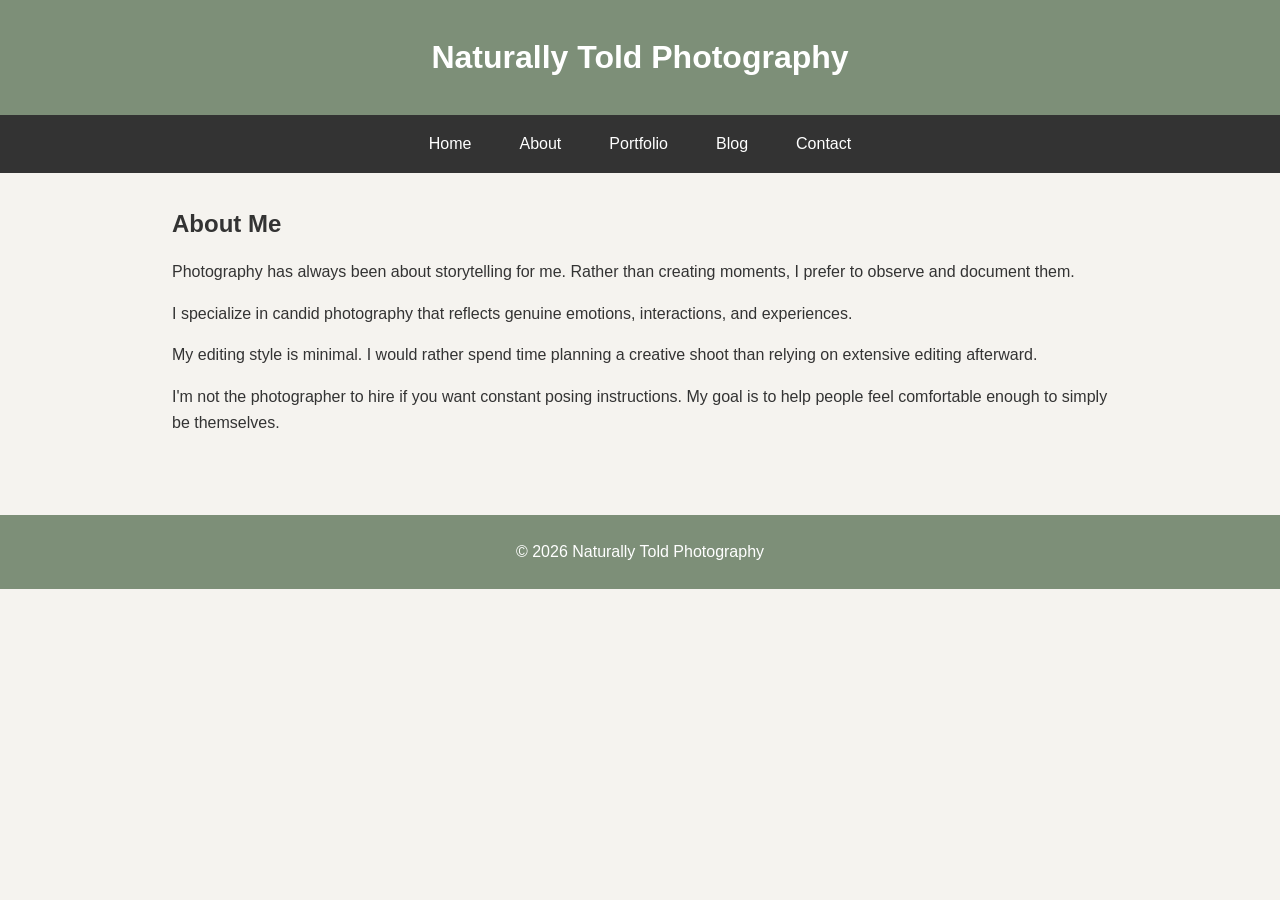
==== about.html @ 889eb0e0 "Add about.html for photography website" ====
<!DOCTYPE html>
<html lang="en">
<head>
    <meta charset="UTF-8">
    <meta name="viewport" content="width=device-width, initial-scale=1.0">
    <title>About | Naturally Told Photography</title>
    <link rel="stylesheet" href="css/style.css">
</head>
<body>

<header>
    <h1>Naturally Told Photography</h1>
</header>

<nav>
    <ul>
        <li><a href="index.html">Home</a></li>
        <li><a href="about.html">About</a></li>
        <li><a href="portfolio.html">Portfolio</a></li>
        <li><a href="blog.html">Blog</a></li>
        <li><a href="contact.html">Contact</a></li>
    </ul>
</nav>

<main>
    <h2>About Me</h2>

    <p>Photography has always been about storytelling for me. Rather than creating moments, I prefer to observe and document them.</p>

    <p>I specialize in candid photography that reflects genuine emotions, interactions, and experiences.</p>

    <p>My editing style is minimal. I would rather spend time planning a creative shoot than relying on extensive editing afterward.</p>

    <p>I'm not the photographer to hire if you want constant posing instructions. My goal is to help people feel comfortable enough to simply be themselves.</p>
</main>

<footer>
    <p>&copy; 2026 Naturally Told Photography</p>
</footer>

</body>
</html>
---- css/style.css ----
:root {
    --primary-color: #7d8f78;
    --secondary-color: #f5f0e6;
    --accent-color: #c79a9a;
    --text-color: #333333;
}

* {
    margin: 0;
    padding: 0;
    box-sizing: border-box;
}

body {
    font-family: Arial, sans-serif;
    line-height: 1.6;
    color: var(--text-color);
    background: white;
}

header {
    background: var(--primary-color);
    color: white;
    text-align: center;
    padding: 2rem;
}

nav {
    background: #333;
}
body {
    background-color: #f5f3ef;
}
nav ul {
    display: flex;
    justify-content: center;
    list-style: none;
}
img {
    display: block;
    margin: 20px auto;
    border: 4px solid #000;
    padding: 12px;
    background-color: white;
    box-shadow: 0 4px 10px rgba(0, 0, 0, 0.3);
    max-width: 100%;
    height: auto;
}
nav li {
    margin: 0;
}

nav a {
    color: white;
    text-decoration: none;
    display: block;
    padding: 1rem 1.5rem;
}

nav a:hover {
    background: var(--accent-color);
}

.hero {
    background: var(--secondary-color);
    text-align: center;
    padding: 4rem 2rem;
}

main {
    max-width: 1000px;
    margin: auto;
    padding: 2rem;
}

main h2 {
    margin-bottom: 1rem;
}

main p {
    margin-bottom: 1rem;
}

.gallery {
    display: grid;
    grid-template-columns: repeat(auto-fit, minmax(250px, 1fr));
    gap: 1rem;
}

.card {
    background: var(--secondary-color);
    padding: 1.5rem;
    border-radius: 8px;
}

article {
    margin-bottom: 2rem;
}

form {
    display: flex;
    flex-direction: column;
}

label {
    margin-top: 1rem;
}

input,
textarea {
    padding: 0.75rem;
    margin-top: 0.5rem;
}

button {
    margin-top: 1rem;
    padding: 0.75rem;
    border: none;
    background: var(--primary-color);
    color: white;
    cursor: pointer;
}

button:hover {
    background: var(--accent-color);
}

footer {
    text-align: center;
    padding: 1.5rem;
    background: var(--primary-color);
    color: white;
    margin-top: 2rem;
}

@media (max-width: 768px) {
    nav ul {
        flex-direction: column;
    }

    nav a {
        text-align: center;
    }
}
figure {
    text-align: center;
    margin: 20px auto;
}

figcaption {
    margin-top: 8px;
    font-size: 0.85rem;
    color: #555;
    font-style: italic;
}
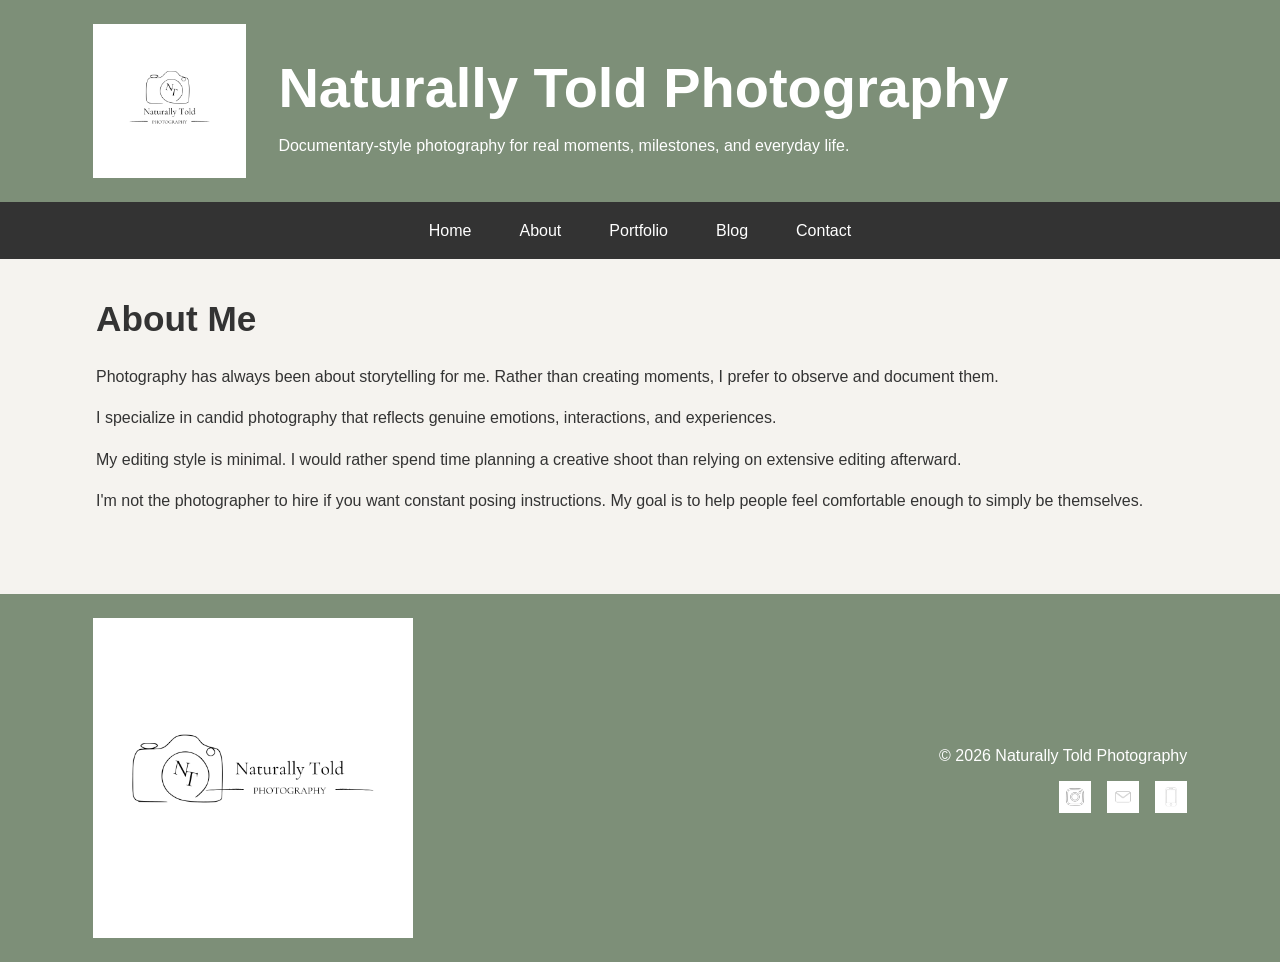
==== commit 1b158cb5: "Refactor header and footer with new structure Updated the header and footer sections with new layout" ====
--- a/about.html
+++ b/about.html
@@ -9,7 +9,18 @@
 <body>
 
 <header>
-    <h1>Naturally Told Photography</h1>
+    <div class="header-inner">
+
+        <img src="images/NTP-logo-vertical.png"
+             alt="Naturally Told Photography Logo"
+             class="header-logo">
+
+        <div>
+            <h1>Naturally Told Photography</h1>
+            <p>Documentary-style photography for real moments, milestones, and everyday life.</p>
+        </div>
+
+    </div>
 </header>
 
 <nav>
@@ -35,7 +46,35 @@
 </main>
 
 <footer>
-    <p>&copy; 2026 Naturally Told Photography</p>
+    <div class="footer-inner">
+
+        <img src="images/NTP-logo-horizontal.png"
+             alt="Naturally Told Photography Logo"
+             class="footer-logo">
+
+        <div class="footer-right">
+
+            <p>&copy; 2026 Naturally Told Photography</p>
+
+            <div class="footer-icons">
+
+                <a href="https://instagram.com/youraccount" target="_blank" aria-label="Instagram">
+                    <img src="images/icon-ig.png" alt="Instagram">
+                </a>
+
+                <a href="mailto:youremail@example.com" aria-label="Email">
+                    <img src="images/icon-email.png" alt="Email">
+                </a>
+
+                <a href="tel:12085551212" aria-label="Phone">
+                    <img src="images/icon-phone.png" alt="Phone">
+                </a>
+
+            </div>
+
+        </div>
+
+    </div>
 </footer>
 
 </body>
--- a/css/style.css
+++ b/css/style.css
@@ -1,10 +1,17 @@
+/* ==========================
+   Variables
+========================== */
 :root {
     --primary-color: #7d8f78;
     --secondary-color: #f5f0e6;
     --accent-color: #c79a9a;
     --text-color: #333333;
-}
-
+    --site-bg: #f5f3ef;
+}
+
+/* ==========================
+   Global Styles
+========================== */
 * {
     margin: 0;
     padding: 0;
@@ -15,72 +22,133 @@
     font-family: Arial, sans-serif;
     line-height: 1.6;
     color: var(--text-color);
-    background: white;
-}
-
+    background-color: var(--site-bg);
+}
+
+img {
+    display: block;
+    width: 100%;
+    height: auto;
+}
+
+/* ==========================
+   Header
+========================== */
 header {
     background: var(--primary-color);
     color: white;
-    text-align: center;
-    padding: 2rem;
-}
-
+    padding: 1.5rem 2rem;
+}
+
+.header-inner {
+    width: 90%;
+    max-width: 1200px;
+    margin: 0 auto;
+    display: flex;
+    align-items: center;
+    justify-content: flex-start;
+    gap: 2rem;
+}
+
+.header-logo {
+    width: clamp(100px, 12vw, 160px);
+    height: auto;
+    margin: 0;
+    border: none;
+    padding: 0;
+    background: transparent;
+    box-shadow: none;
+}
+
+header h1 {
+    font-size: clamp(2rem, 5vw, 3.5rem);
+    margin: 0;
+}
+
+/* ==========================
+   Navigation
+========================== */
 nav {
     background: #333;
 }
-body {
-    background-color: #f5f3ef;
-}
+
 nav ul {
     display: flex;
     justify-content: center;
+    flex-wrap: wrap;
     list-style: none;
 }
-img {
+
+nav li {
+    margin: 0;
+}
+
+nav a {
     display: block;
-    margin: 20px auto;
-    border: 4px solid #000;
-    padding: 12px;
-    background-color: white;
-    box-shadow: 0 4px 10px rgba(0, 0, 0, 0.3);
-    max-width: 100%;
-    height: auto;
-}
-nav li {
-    margin: 0;
-}
-
-nav a {
     color: white;
     text-decoration: none;
-    display: block;
     padding: 1rem 1.5rem;
+    transition: background 0.3s ease;
 }
 
 nav a:hover {
     background: var(--accent-color);
 }
 
+/* ==========================
+   Hero Section
+========================== */
 .hero {
     background: var(--secondary-color);
     text-align: center;
     padding: 4rem 2rem;
 }
 
+.hero h2 {
+    font-size: clamp(1.75rem, 4vw, 3rem);
+}
+
+/* ==========================
+   Main Image
+========================== */
+.main-image {
+    width: 90%;
+    max-width: 1100px;
+    margin: 2rem auto;
+}
+
+.main-image img {
+    width: 80%;
+    max-width: 850px;
+    margin: 2rem auto;
+    border: none;
+    padding: 0;
+    box-shadow: none;
+    border-radius: 8px;
+}
+
+/* ==========================
+   Main Content
+========================== */
 main {
-    max-width: 1000px;
+    width: 90%;
+    max-width: 1200px;
     margin: auto;
     padding: 2rem;
 }
 
 main h2 {
     margin-bottom: 1rem;
+    font-size: clamp(1.5rem, 3vw, 2.2rem);
 }
 
 main p {
     margin-bottom: 1rem;
 }
 
+/* ==========================
+   Gallery
+========================== */
 .gallery {
     display: grid;
     grid-template-columns: repeat(auto-fit, minmax(250px, 1fr));
@@ -97,6 +165,35 @@
     margin-bottom: 2rem;
 }
 
+/* ==========================
+   Content Images
+========================== */
+figure {
+    text-align: center;
+    margin: 20px auto;
+}
+
+figure img,
+article img,
+.gallery img {
+    max-width: 600px;
+    margin: 20px auto;
+    border: 4px solid #000;
+    padding: 12px;
+    background: white;
+    box-shadow: 0 4px 10px rgba(0,0,0,.3);
+}
+
+figcaption {
+    margin-top: 8px;
+    font-size: 0.85rem;
+    color: #555;
+    font-style: italic;
+}
+
+/* ==========================
+   Forms
+========================== */
 form {
     display: flex;
     flex-direction: column;
@@ -108,6 +205,7 @@
 
 input,
 textarea {
+    width: 100%;
     padding: 0.75rem;
     margin-top: 0.5rem;
 }
@@ -119,37 +217,185 @@
     background: var(--primary-color);
     color: white;
     cursor: pointer;
+    transition: background 0.3s ease;
 }
 
 button:hover {
     background: var(--accent-color);
 }
 
+/* ==========================
+   Footer
+========================== */
 footer {
-    text-align: center;
-    padding: 1.5rem;
     background: var(--primary-color);
     color: white;
+    padding: 1.5rem 2rem;
     margin-top: 2rem;
 }
 
-@media (max-width: 768px) {
+.footer-inner {
+    width: 90%;
+    max-width: 1200px;
+    margin: 0 auto;
+    display: flex;
+    justify-content: space-between;
+    align-items: center;
+    gap: 2rem;
+}
+
+.footer-logo {
+    width: clamp(200px, 25vw, 350px);
+    height: auto;
+    margin: 0;
+    border: none;
+    padding: 0;
+    background: transparent;
+    box-shadow: none;
+}
+
+.footer-right {
+    display: flex;
+    flex-direction: column;
+    align-items: flex-end;
+    gap: 0.75rem;
+}
+
+.footer-right p {
+    margin: 0;
+    font-size: 1rem;
+}
+
+.footer-icons {
+    display: flex;
+    gap: 1rem;
+    justify-content: flex-end;
+    align-items: center;
+}
+
+.footer-icons a {
+    display: flex;
+    align-items: center;
+    justify-content: center;
+    transition: transform 0.3s ease;
+}
+
+.footer-icons a:hover {
+    transform: scale(1.1);
+}
+
+.footer-icons img {
+    width: 32px;
+    height: 32px;
+    margin: 0;
+    border: none;
+    padding: 0;
+    background: transparent;
+    box-shadow: none;
+}
+
+/* ==========================
+   Tablet
+========================== */
+@media screen and (max-width: 768px) {
+
+    header {
+        padding: 1.5rem;
+    }
+
+    .header-inner {
+        width: 95%;
+        flex-direction: column;
+        align-items: flex-start;
+        gap: 1rem;
+    }
+
+    .header-logo {
+        width: 120px;
+    }
+
     nav ul {
         flex-direction: column;
+        align-items: center;
+    }
+
+    nav li {
+        width: 100%;
     }
 
     nav a {
         text-align: center;
-    }
-}
-figure {
-    text-align: center;
-    margin: 20px auto;
-}
-
-figcaption {
-    margin-top: 8px;
-    font-size: 0.85rem;
-    color: #555;
-    font-style: italic;
-}
+        padding: 1rem;
+    }
+
+    .hero {
+        padding: 2rem 1rem;
+    }
+
+    .main-image {
+        width: 95%;
+    }
+
+    .main-image img {
+        width: 100%;
+    }
+
+    main {
+        width: 95%;
+        padding: 1rem;
+    }
+
+    .gallery {
+        grid-template-columns: 1fr;
+    }
+
+    .card {
+        padding: 1rem;
+    }
+
+    button {
+        width: 100%;
+    }
+
+    .footer-inner {
+        width: 95%;
+        flex-direction: column;
+        text-align: center;
+    }
+
+    .footer-logo {
+        width: 250px;
+    }
+
+    .footer-right {
+        align-items: center;
+        text-align: center;
+    }
+
+    .footer-icons {
+        justify-content: center;
+    }
+}
+
+/* ==========================
+   Small Mobile
+========================== */
+@media screen and (max-width: 480px) {
+
+    header h1 {
+        font-size: 2rem;
+    }
+
+    .header-logo {
+        width: 100px;
+    }
+
+    .footer-logo {
+        width: 220px;
+    }
+
+    .footer-icons img {
+        width: 28px;
+        height: 28px;
+    }
+}
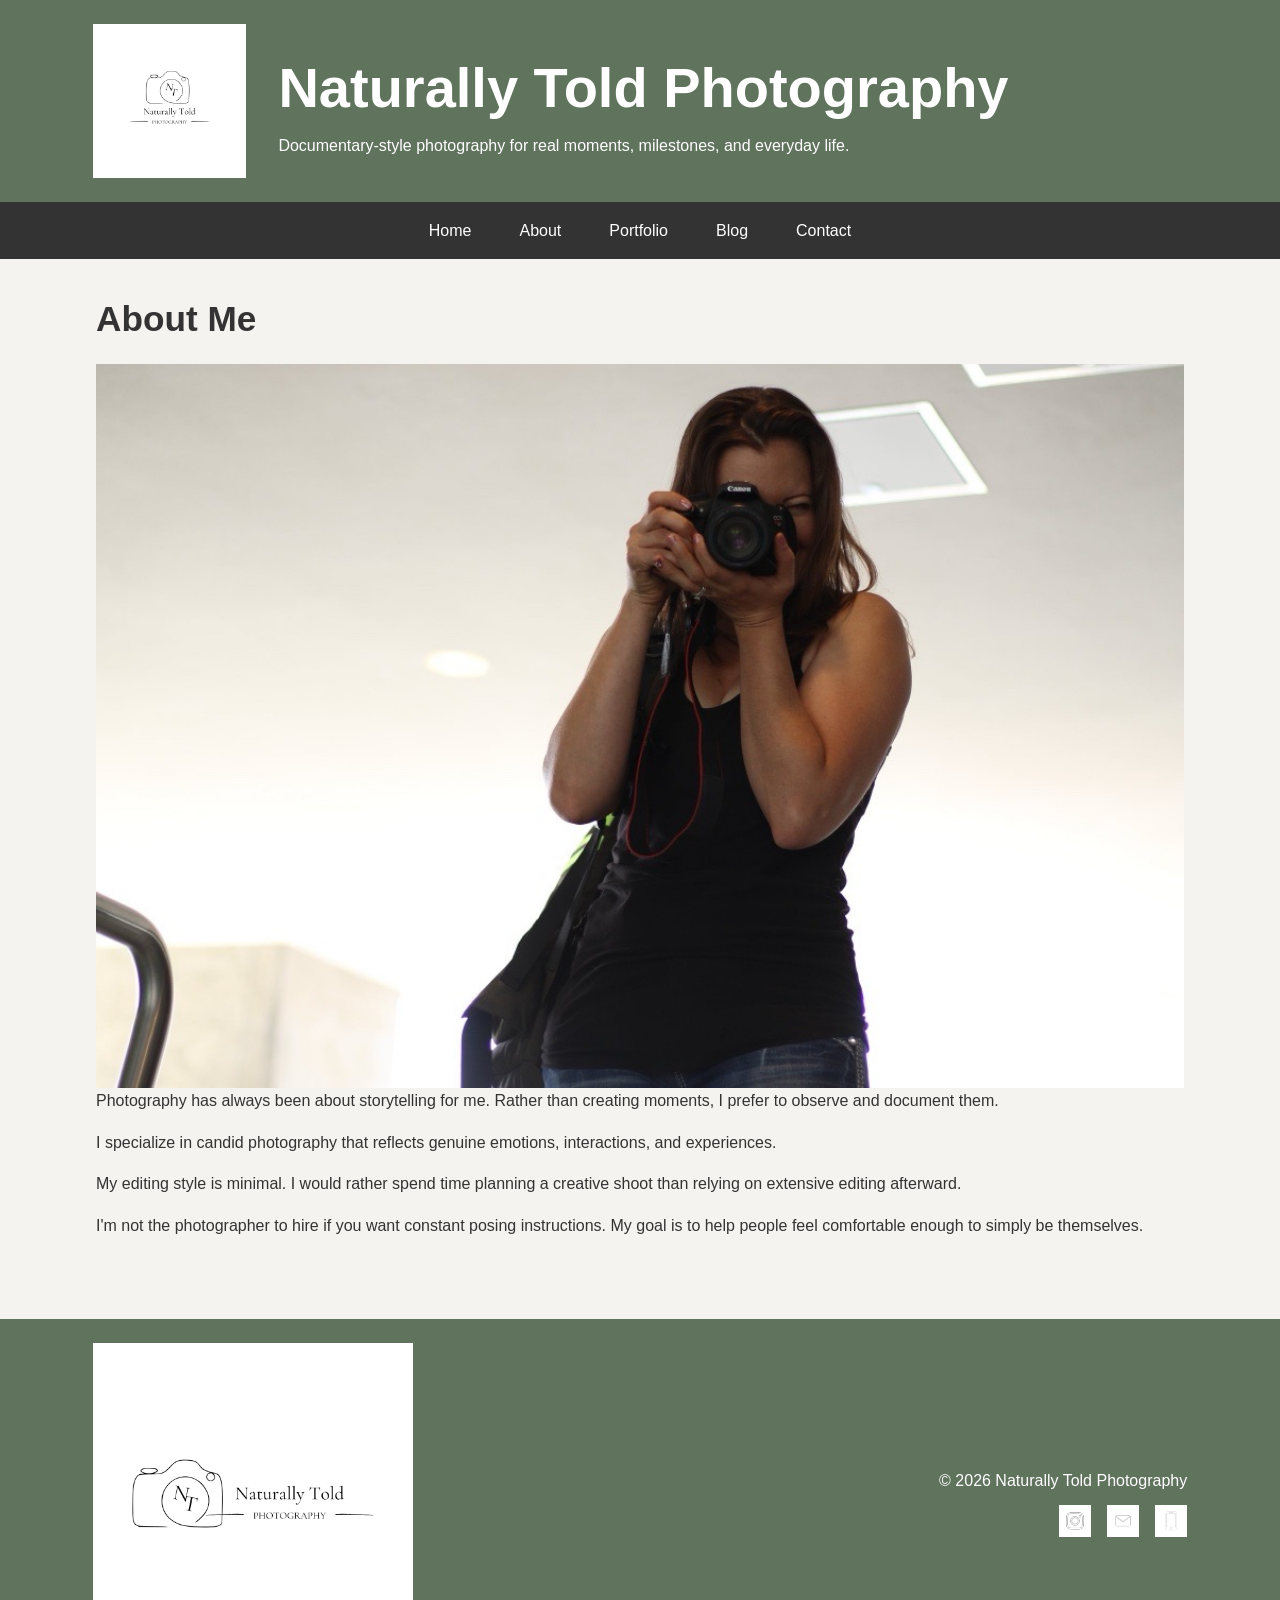
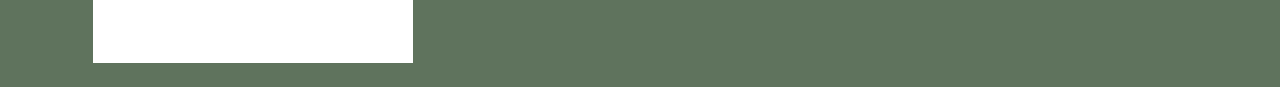
==== commit cd1e730f: "Refactor About Me section with new layout Reorganize about section with additional content and struc" ====
--- a/about.html
+++ b/about.html
@@ -36,13 +36,23 @@
 <main>
     <h2>About Me</h2>
 
-    <p>Photography has always been about storytelling for me. Rather than creating moments, I prefer to observe and document them.</p>
+    <div class="about-content">
 
-    <p>I specialize in candid photography that reflects genuine emotions, interactions, and experiences.</p>
+        <img src="images/me-behind-camera.jpg"
+             alt="Photographer behind the camera"
+             class="about-photo">
 
-    <p>My editing style is minimal. I would rather spend time planning a creative shoot than relying on extensive editing afterward.</p>
+        <div class="about-text">
+            <p>Photography has always been about storytelling for me. Rather than creating moments, I prefer to observe and document them.</p>
 
-    <p>I'm not the photographer to hire if you want constant posing instructions. My goal is to help people feel comfortable enough to simply be themselves.</p>
+            <p>I specialize in candid photography that reflects genuine emotions, interactions, and experiences.</p>
+
+            <p>My editing style is minimal. I would rather spend time planning a creative shoot than relying on extensive editing afterward.</p>
+
+            <p>I'm not the photographer to hire if you want constant posing instructions. My goal is to help people feel comfortable enough to simply be themselves.</p>
+        </div>
+
+    </div>
 </main>
 
 <footer>
--- a/css/style.css
+++ b/css/style.css
@@ -2,9 +2,9 @@
    Variables
 ========================== */
 :root {
-    --primary-color: #7d8f78;
+    --primary-color: #5f735d;
     --secondary-color: #f5f0e6;
-    --accent-color: #c79a9a;
+    --accent-color: #8f5555;
     --text-color: #333333;
     --site-bg: #f5f3ef;
 }
@@ -36,7 +36,7 @@
 ========================== */
 header {
     background: var(--primary-color);
-    color: white;
+    color: #ffffff;
     padding: 1.5rem 2rem;
 }
 
@@ -65,11 +65,15 @@
     margin: 0;
 }
 
+header p {
+    color: #ffffff;
+}
+
 /* ==========================
    Navigation
 ========================== */
 nav {
-    background: #333;
+    background: #333333;
 }
 
 nav ul {
@@ -85,14 +89,17 @@
 
 nav a {
     display: block;
-    color: white;
+    color: #ffffff;
     text-decoration: none;
     padding: 1rem 1.5rem;
     transition: background 0.3s ease;
 }
 
-nav a:hover {
+nav a:hover,
+nav a:focus {
     background: var(--accent-color);
+    color: #ffffff;
+    text-decoration: underline;
 }
 
 /* ==========================
@@ -178,16 +185,16 @@
 .gallery img {
     max-width: 600px;
     margin: 20px auto;
-    border: 4px solid #000;
+    border: 4px solid #000000;
     padding: 12px;
-    background: white;
-    box-shadow: 0 4px 10px rgba(0,0,0,.3);
+    background: #ffffff;
+    box-shadow: 0 4px 10px rgba(0, 0, 0, .3);
 }
 
 figcaption {
     margin-top: 8px;
     font-size: 0.85rem;
-    color: #555;
+    color: #555555;
     font-style: italic;
 }
 
@@ -215,13 +222,16 @@
     padding: 0.75rem;
     border: none;
     background: var(--primary-color);
-    color: white;
+    color: #ffffff;
     cursor: pointer;
     transition: background 0.3s ease;
 }
 
-button:hover {
+button:hover,
+button:focus {
     background: var(--accent-color);
+    color: #ffffff;
+    text-decoration: underline;
 }
 
 /* ==========================
@@ -229,7 +239,7 @@
 ========================== */
 footer {
     background: var(--primary-color);
-    color: white;
+    color: #ffffff;
     padding: 1.5rem 2rem;
     margin-top: 2rem;
 }
@@ -264,6 +274,7 @@
 .footer-right p {
     margin: 0;
     font-size: 1rem;
+    color: #ffffff;
 }
 
 .footer-icons {
@@ -280,7 +291,8 @@
     transition: transform 0.3s ease;
 }
 
-.footer-icons a:hover {
+.footer-icons a:hover,
+.footer-icons a:focus {
     transform: scale(1.1);
 }
 
@@ -399,3 +411,20 @@
         height: 28px;
     }
 }
+/* Skip link for keyboard users */
+.skip-link {
+    position: absolute;
+    left: -9999px;
+    top: auto;
+    background: #ffffff;
+    color: #000000;
+    padding: 10px 16px;
+    text-decoration: none;
+    font-weight: bold;
+    z-index: 1000;
+}
+
+.skip-link:focus {
+    left: 10px;
+    top: 10px;
+}
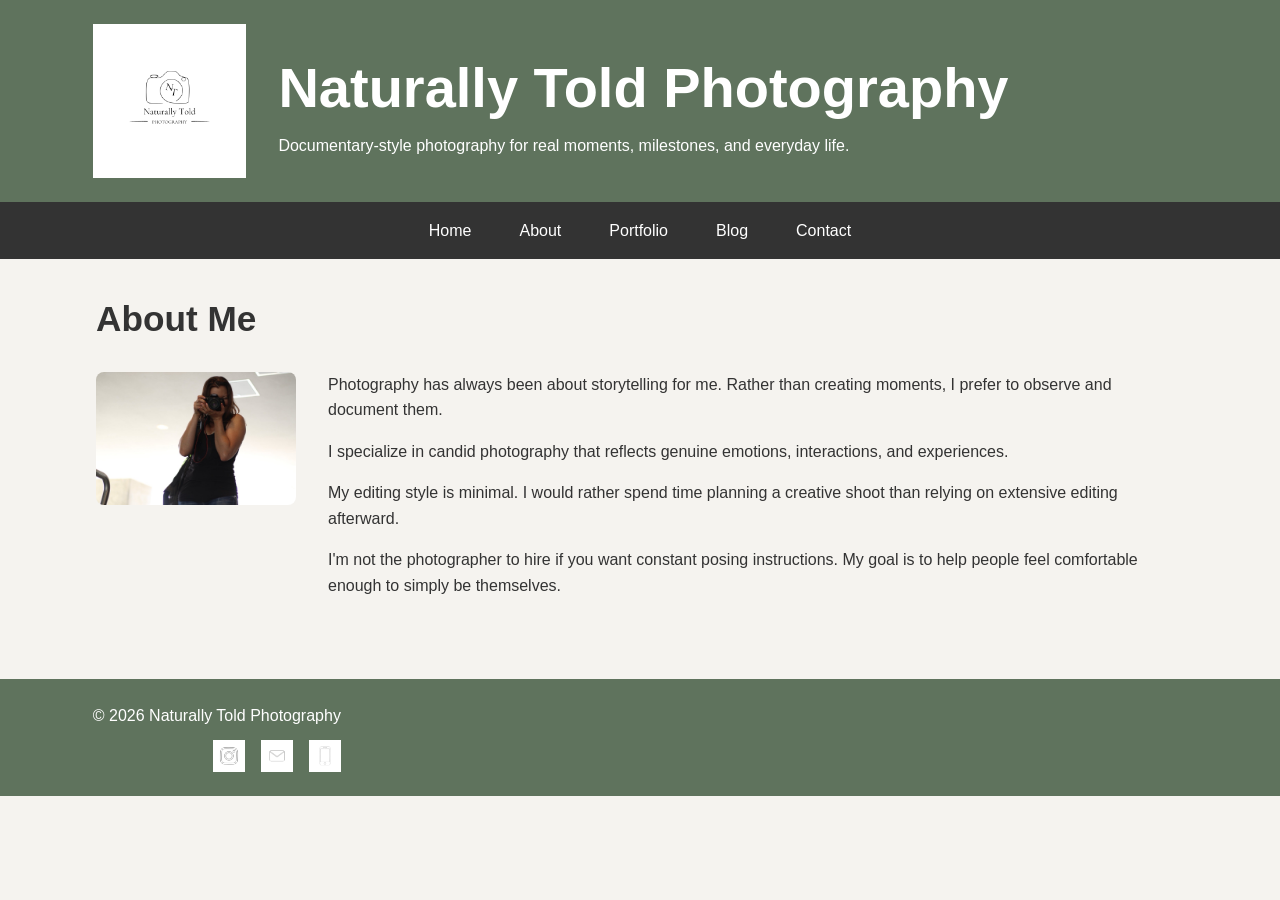
==== commit 1b748e1c: "Remove logo image from footer Removed the logo image from the footer section." ====
--- a/about.html
+++ b/about.html
@@ -58,10 +58,6 @@
 <footer>
     <div class="footer-inner">
 
-        <img src="images/NTP-logo-horizontal.png"
-             alt="Naturally Told Photography Logo"
-             class="footer-logo">
-
         <div class="footer-right">
 
             <p>&copy; 2026 Naturally Told Photography</p>
--- a/css/style.css
+++ b/css/style.css
@@ -164,8 +164,16 @@
 
 .card {
     background: var(--secondary-color);
-    padding: 1.5rem;
+    padding: 1rem;
     border-radius: 8px;
+}
+
+.card h3 {
+    margin-top: 1rem;
+}
+
+.card p {
+    margin-top: 0.5rem;
 }
 
 article {
@@ -428,3 +436,149 @@
     left: 10px;
     top: 10px;
 }
+.about-content {
+    display: flex;
+    gap: 2rem;
+    align-items: flex-start;
+    margin-top: 1.5rem;
+}
+
+.about-photo {
+    width: 200px;
+    max-width: 200px;
+    height: auto;
+    border-radius: 8px;
+    flex-shrink: 0;
+}
+
+.about-text {
+    flex: 1;
+}
+
+@media (max-width: 768px) {
+    .about-content {
+        flex-direction: column;
+    }
+
+    .about-photo {
+        width: 100%;
+        max-width: 400px;
+    }
+}
+/* ==========================
+   About Page Layout
+========================== */
+.about-content {
+    display: flex;
+    gap: 2rem;
+    align-items: flex-start;
+    margin-top: 1.5rem;
+}
+
+.about-figure {
+    width: 300px;
+    max-width: 100%;
+    flex-shrink: 0;
+    position: relative;
+    margin: 0;
+    overflow: hidden;
+    border-radius: 8px;
+}
+
+.about-photo {
+    width: 200px;
+    max-width: 200px;
+    height: auto;
+    border-radius: 8px;
+    flex-shrink: 0;
+}
+
+.about-text {
+    flex: 1;
+}
+
+/* ==========================
+   Portfolio Caption Overlays
+========================== */
+.portfolio-figure {
+    position: relative;
+    margin: 0;
+    overflow: hidden;
+    border-radius: 8px;
+}
+
+.portfolio-figure img,
+.about-figure img {
+    display: block;
+    width: 100%;
+    max-width: none;
+    height: auto;
+    margin: 0;
+    border: none;
+    padding: 0;
+    background: transparent;
+    box-shadow: none;
+}
+
+/* Portfolio captions appear on hover */
+.portfolio-figure figcaption {
+    position: absolute;
+    bottom: 0;
+    left: 0;
+    right: 0;
+
+    margin: 0;
+    padding: 0.75rem 1rem;
+
+    color: #ffffff;
+    text-align: center;
+    font-style: italic;
+
+    background: linear-gradient(
+        to top,
+        rgba(0, 0, 0, 0.75),
+        rgba(0, 0, 0, 0)
+    );
+
+    opacity: 0;
+    transition: opacity 0.3s ease;
+}
+
+.portfolio-figure:hover figcaption {
+    opacity: 1;
+}
+
+/* About caption always visible */
+.about-figure figcaption {
+    position: absolute;
+    bottom: 0;
+    left: 0;
+    right: 0;
+
+    margin: 0;
+    padding: 0.75rem 1rem;
+
+    color: #ffffff;
+    text-align: center;
+    font-style: italic;
+
+    background: linear-gradient(
+        to top,
+        rgba(0, 0, 0, 0.75),
+        rgba(0, 0, 0, 0)
+    );
+}
+
+/* ==========================
+   Mobile
+========================== */
+@media (max-width: 768px) {
+    .about-content {
+        flex-direction: column;
+    }
+
+    .about-figure {
+        width: 100%;
+        max-width: 400px;
+    }
+}
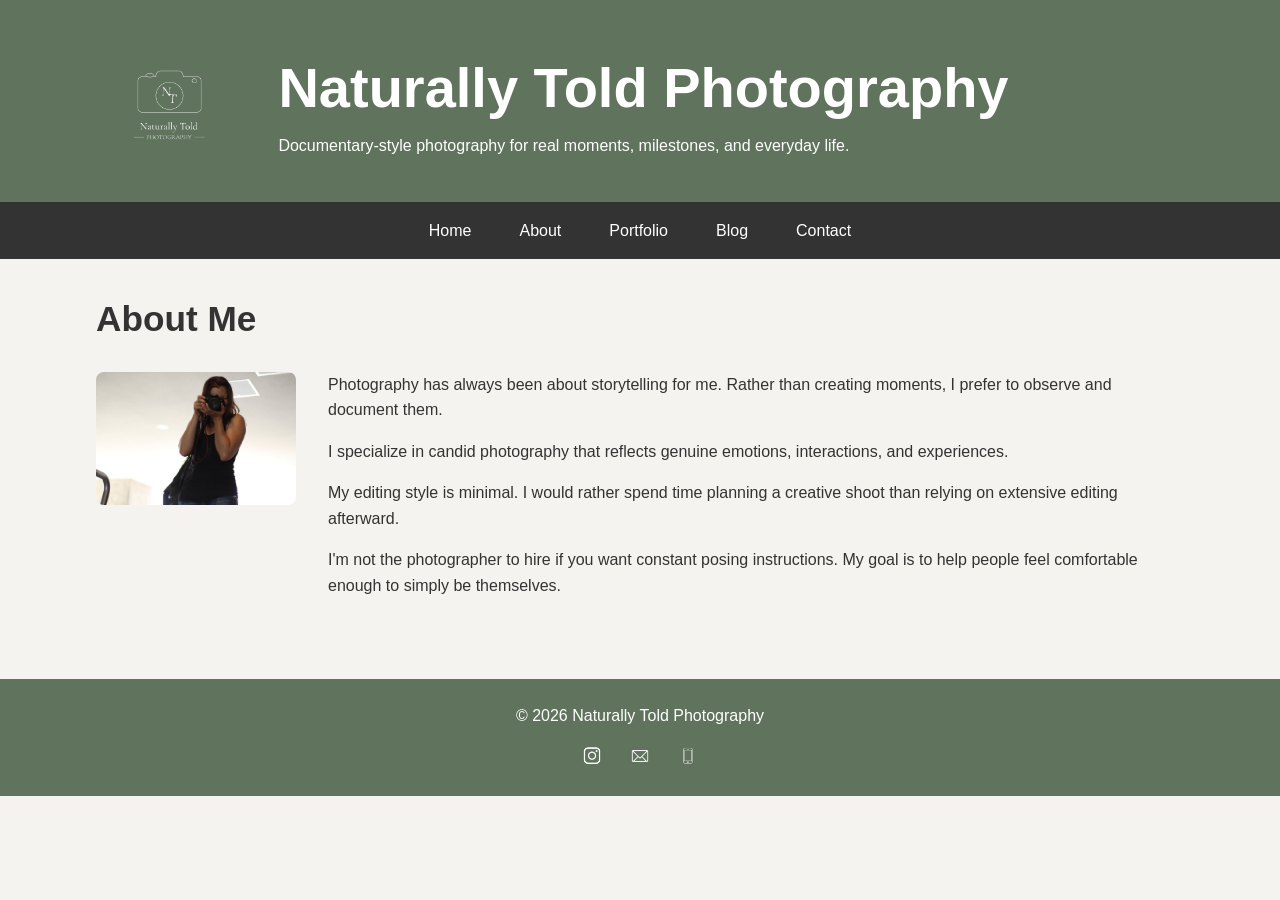
==== commit a11ddbdc: "Fix indentation in about.html" ====
--- a/about.html
+++ b/about.html
@@ -1,7 +1,7 @@
 <!DOCTYPE html>
 <html lang="en">
 <head>
-    <meta charset="UTF-8">
+    <meta charset="UTF-8"> 
     <meta name="viewport" content="width=device-width, initial-scale=1.0">
     <title>About | Naturally Told Photography</title>
     <link rel="stylesheet" href="css/style.css">
@@ -54,10 +54,10 @@
 
     </div>
 </main>
-
+ 
 <footer>
     <div class="footer-inner">
-
+ 
         <div class="footer-right">
 
             <p>&copy; 2026 Naturally Told Photography</p>
--- a/css/style.css
+++ b/css/style.css
@@ -256,27 +256,14 @@
     width: 90%;
     max-width: 1200px;
     margin: 0 auto;
-    display: flex;
-    justify-content: space-between;
+}
+
+.footer-right {
+    display: flex;
+    flex-direction: column;
     align-items: center;
-    gap: 2rem;
-}
-
-.footer-logo {
-    width: clamp(200px, 25vw, 350px);
-    height: auto;
-    margin: 0;
-    border: none;
-    padding: 0;
-    background: transparent;
-    box-shadow: none;
-}
-
-.footer-right {
-    display: flex;
-    flex-direction: column;
-    align-items: flex-end;
     gap: 0.75rem;
+    text-align: center;
 }
 
 .footer-right p {
@@ -288,7 +275,7 @@
 .footer-icons {
     display: flex;
     gap: 1rem;
-    justify-content: flex-end;
+    justify-content: center;
     align-items: center;
 }
 
@@ -377,20 +364,14 @@
         width: 100%;
     }
 
-    .footer-inner {
-        width: 95%;
-        flex-direction: column;
-        text-align: center;
-    }
-
-    .footer-logo {
-        width: 250px;
-    }
-
-    .footer-right {
-        align-items: center;
-        text-align: center;
-    }
+  .footer-inner {
+    width: 95%;
+}
+
+.footer-right {
+    align-items: center;
+    text-align: center;
+}
 
     .footer-icons {
         justify-content: center;
@@ -410,9 +391,7 @@
         width: 100px;
     }
 
-    .footer-logo {
-        width: 220px;
-    }
+   
 
     .footer-icons img {
         width: 28px;
